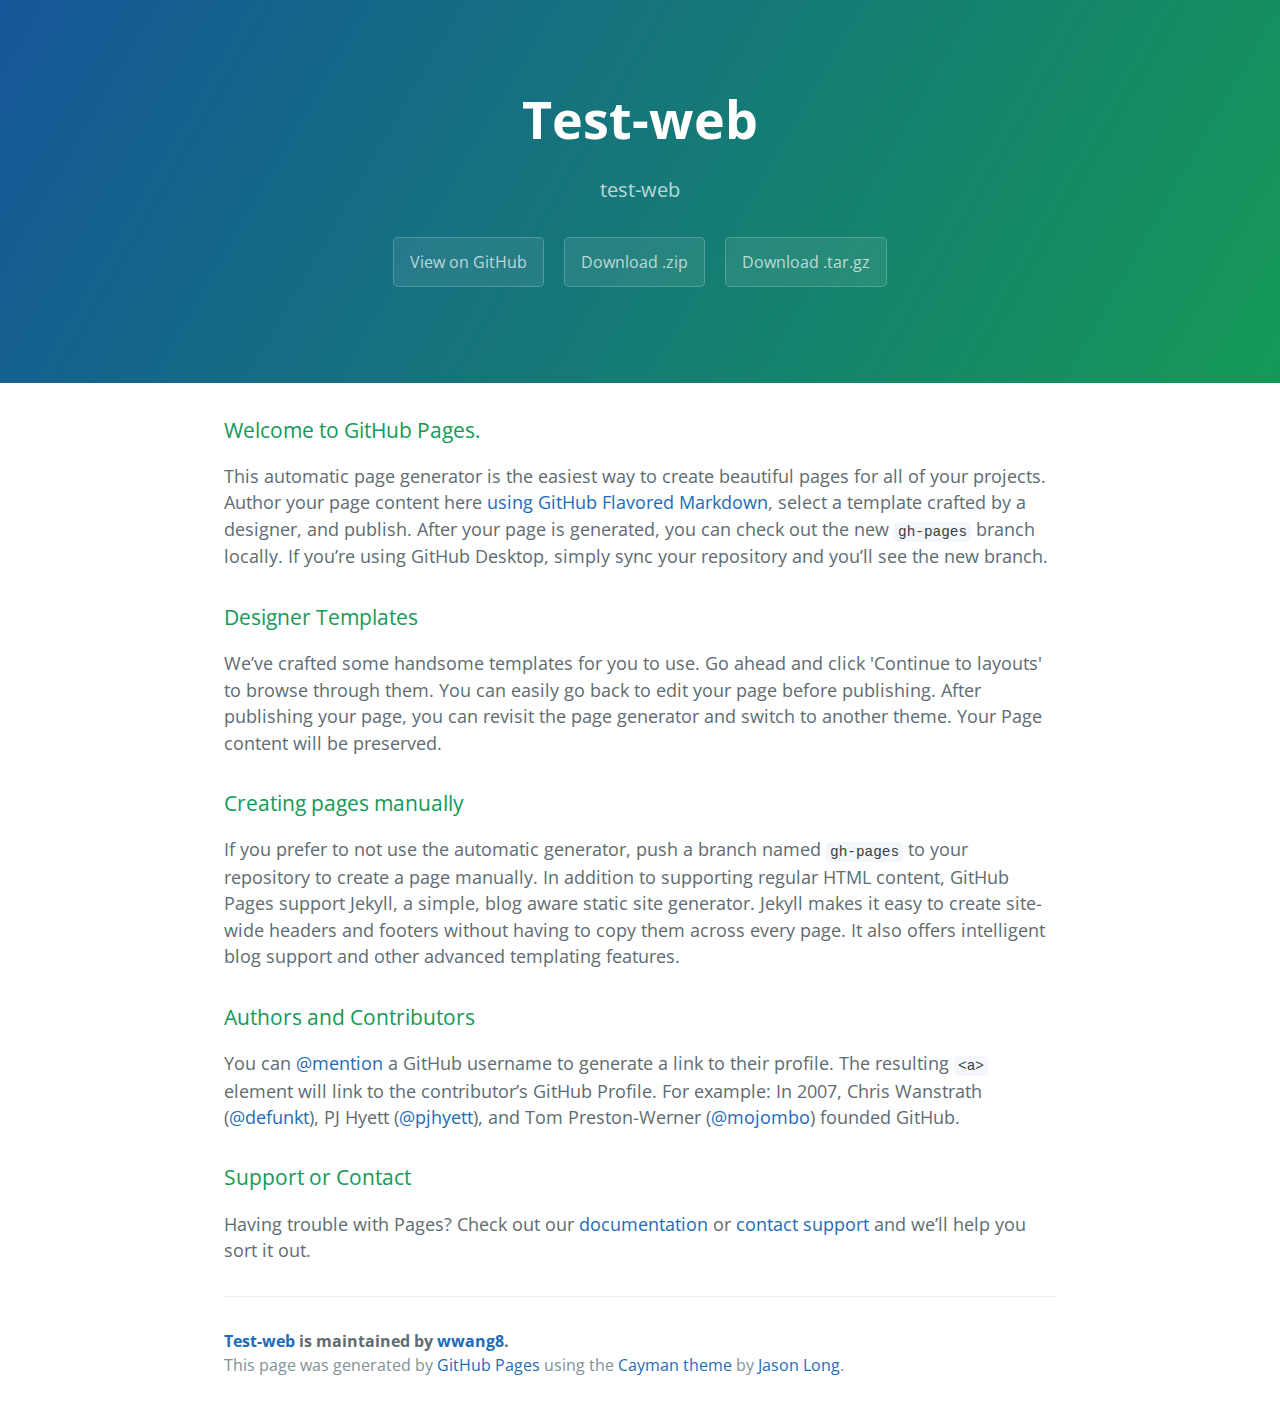
==== index.html @ a18593da "Create gh-pages branch via GitHub" ====
<!DOCTYPE html>
<html lang="en-us">
  <head>
    <meta charset="UTF-8">
    <title>Test-web by wwang8</title>
    <meta name="viewport" content="width=device-width, initial-scale=1">
    <link rel="stylesheet" type="text/css" href="stylesheets/normalize.css" media="screen">
    <link href='https://fonts.googleapis.com/css?family=Open+Sans:400,700' rel='stylesheet' type='text/css'>
    <link rel="stylesheet" type="text/css" href="stylesheets/stylesheet.css" media="screen">
    <link rel="stylesheet" type="text/css" href="stylesheets/github-light.css" media="screen">
  </head>
  <body>
    <section class="page-header">
      <h1 class="project-name">Test-web</h1>
      <h2 class="project-tagline">test-web</h2>
      <a href="https://github.com/wwang8/test-web" class="btn">View on GitHub</a>
      <a href="https://github.com/wwang8/test-web/zipball/master" class="btn">Download .zip</a>
      <a href="https://github.com/wwang8/test-web/tarball/master" class="btn">Download .tar.gz</a>
    </section>

    <section class="main-content">
      <h3>
<a id="welcome-to-github-pages" class="anchor" href="#welcome-to-github-pages" aria-hidden="true"><span aria-hidden="true" class="octicon octicon-link"></span></a>Welcome to GitHub Pages.</h3>

<p>This automatic page generator is the easiest way to create beautiful pages for all of your projects. Author your page content here <a href="https://guides.github.com/features/mastering-markdown/">using GitHub Flavored Markdown</a>, select a template crafted by a designer, and publish. After your page is generated, you can check out the new <code>gh-pages</code> branch locally. If you’re using GitHub Desktop, simply sync your repository and you’ll see the new branch.</p>

<h3>
<a id="designer-templates" class="anchor" href="#designer-templates" aria-hidden="true"><span aria-hidden="true" class="octicon octicon-link"></span></a>Designer Templates</h3>

<p>We’ve crafted some handsome templates for you to use. Go ahead and click 'Continue to layouts' to browse through them. You can easily go back to edit your page before publishing. After publishing your page, you can revisit the page generator and switch to another theme. Your Page content will be preserved.</p>

<h3>
<a id="creating-pages-manually" class="anchor" href="#creating-pages-manually" aria-hidden="true"><span aria-hidden="true" class="octicon octicon-link"></span></a>Creating pages manually</h3>

<p>If you prefer to not use the automatic generator, push a branch named <code>gh-pages</code> to your repository to create a page manually. In addition to supporting regular HTML content, GitHub Pages support Jekyll, a simple, blog aware static site generator. Jekyll makes it easy to create site-wide headers and footers without having to copy them across every page. It also offers intelligent blog support and other advanced templating features.</p>

<h3>
<a id="authors-and-contributors" class="anchor" href="#authors-and-contributors" aria-hidden="true"><span aria-hidden="true" class="octicon octicon-link"></span></a>Authors and Contributors</h3>

<p>You can <a href="https://help.github.com/articles/basic-writing-and-formatting-syntax/#mentioning-users-and-teams" class="user-mention">@mention</a> a GitHub username to generate a link to their profile. The resulting <code>&lt;a&gt;</code> element will link to the contributor’s GitHub Profile. For example: In 2007, Chris Wanstrath (<a href="https://github.com/defunkt" class="user-mention">@defunkt</a>), PJ Hyett (<a href="https://github.com/pjhyett" class="user-mention">@pjhyett</a>), and Tom Preston-Werner (<a href="https://github.com/mojombo" class="user-mention">@mojombo</a>) founded GitHub.</p>

<h3>
<a id="support-or-contact" class="anchor" href="#support-or-contact" aria-hidden="true"><span aria-hidden="true" class="octicon octicon-link"></span></a>Support or Contact</h3>

<p>Having trouble with Pages? Check out our <a href="https://help.github.com/pages">documentation</a> or <a href="https://github.com/contact">contact support</a> and we’ll help you sort it out.</p>

      <footer class="site-footer">
        <span class="site-footer-owner"><a href="https://github.com/wwang8/test-web">Test-web</a> is maintained by <a href="https://github.com/wwang8">wwang8</a>.</span>

        <span class="site-footer-credits">This page was generated by <a href="https://pages.github.com">GitHub Pages</a> using the <a href="https://github.com/jasonlong/cayman-theme">Cayman theme</a> by <a href="https://twitter.com/jasonlong">Jason Long</a>.</span>
      </footer>

    </section>

  
  </body>
</html>
---- stylesheets/stylesheet.css ----
* {
  box-sizing: border-box; }

body {
  padding: 0;
  margin: 0;
  font-family: "Open Sans", "Helvetica Neue", Helvetica, Arial, sans-serif;
  font-size: 16px;
  line-height: 1.5;
  color: #606c71; }

a {
  color: #1e6bb8;
  text-decoration: none; }
  a:hover {
    text-decoration: underline; }

.btn {
  display: inline-block;
  margin-bottom: 1rem;
  color: rgba(255, 255, 255, 0.7);
  background-color: rgba(255, 255, 255, 0.08);
  border-color: rgba(255, 255, 255, 0.2);
  border-style: solid;
  border-width: 1px;
  border-radius: 0.3rem;
  transition: color 0.2s, background-color 0.2s, border-color 0.2s; }
  .btn + .btn {
    margin-left: 1rem; }

.btn:hover {
  color: rgba(255, 255, 255, 0.8);
  text-decoration: none;
  background-color: rgba(255, 255, 255, 0.2);
  border-color: rgba(255, 255, 255, 0.3); }

@media screen and (min-width: 64em) {
  .btn {
    padding: 0.75rem 1rem; } }

@media screen and (min-width: 42em) and (max-width: 64em) {
  .btn {
    padding: 0.6rem 0.9rem;
    font-size: 0.9rem; } }

@media screen and (max-width: 42em) {
  .btn {
    display: block;
    width: 100%;
    padding: 0.75rem;
    font-size: 0.9rem; }
    .btn + .btn {
      margin-top: 1rem;
      margin-left: 0; } }

.page-header {
  color: #fff;
  text-align: center;
  background-color: #159957;
  background-image: linear-gradient(120deg, #155799, #159957); }

@media screen and (min-width: 64em) {
  .page-header {
    padding: 5rem 6rem; } }

@media screen and (min-width: 42em) and (max-width: 64em) {
  .page-header {
    padding: 3rem 4rem; } }

@media screen and (max-width: 42em) {
  .page-header {
    padding: 2rem 1rem; } }

.project-name {
  margin-top: 0;
  margin-bottom: 0.1rem; }

@media screen and (min-width: 64em) {
  .project-name {
    font-size: 3.25rem; } }

@media screen and (min-width: 42em) and (max-width: 64em) {
  .project-name {
    font-size: 2.25rem; } }

@media screen and (max-width: 42em) {
  .project-name {
    font-size: 1.75rem; } }

.project-tagline {
  margin-bottom: 2rem;
  font-weight: normal;
  opacity: 0.7; }

@media screen and (min-width: 64em) {
  .project-tagline {
    font-size: 1.25rem; } }

@media screen and (min-width: 42em) and (max-width: 64em) {
  .project-tagline {
    font-size: 1.15rem; } }

@media screen and (max-width: 42em) {
  .project-tagline {
    font-size: 1rem; } }

.main-content :first-child {
  margin-top: 0; }
.main-content img {
  max-width: 100%; }
.main-content h1, .main-content h2, .main-content h3, .main-content h4, .main-content h5, .main-content h6 {
  margin-top: 2rem;
  margin-bottom: 1rem;
  font-weight: normal;
  color: #159957; }
.main-content p {
  margin-bottom: 1em; }
.main-content code {
  padding: 2px 4px;
  font-family: Consolas, "Liberation Mono", Menlo, Courier, monospace;
  font-size: 0.9rem;
  color: #383e41;
  background-color: #f3f6fa;
  border-radius: 0.3rem; }
.main-content pre {
  padding: 0.8rem;
  margin-top: 0;
  margin-bottom: 1rem;
  font: 1rem Consolas, "Liberation Mono", Menlo, Courier, monospace;
  color: #567482;
  word-wrap: normal;
  background-color: #f3f6fa;
  border: solid 1px #dce6f0;
  border-radius: 0.3rem; }
  .main-content pre > code {
    padding: 0;
    margin: 0;
    font-size: 0.9rem;
    color: #567482;
    word-break: normal;
    white-space: pre;
    background: transparent;
    border: 0; }
.main-content .highlight {
  margin-bottom: 1rem; }
  .main-content .highlight pre {
    margin-bottom: 0;
    word-break: normal; }
.main-content .highlight pre, .main-content pre {
  padding: 0.8rem;
  overflow: auto;
  font-size: 0.9rem;
  line-height: 1.45;
  border-radius: 0.3rem; }
.main-content pre code, .main-content pre tt {
  display: inline;
  max-width: initial;
  padding: 0;
  margin: 0;
  overflow: initial;
  line-height: inherit;
  word-wrap: normal;
  background-color: transparent;
  border: 0; }
  .main-content pre code:before, .main-content pre code:after, .main-content pre tt:before, .main-content pre tt:after {
    content: normal; }
.main-content ul, .main-content ol {
  margin-top: 0; }
.main-content blockquote {
  padding: 0 1rem;
  margin-left: 0;
  color: #819198;
  border-left: 0.3rem solid #dce6f0; }
  .main-content blockquote > :first-child {
    margin-top: 0; }
  .main-content blockquote > :last-child {
    margin-bottom: 0; }
.main-content table {
  display: block;
  width: 100%;
  overflow: auto;
  word-break: normal;
  word-break: keep-all; }
  .main-content table th {
    font-weight: bold; }
  .main-content table th, .main-content table td {
    padding: 0.5rem 1rem;
    border: 1px solid #e9ebec; }
.main-content dl {
  padding: 0; }
  .main-content dl dt {
    padding: 0;
    margin-top: 1rem;
    font-size: 1rem;
    font-weight: bold; }
  .main-content dl dd {
    padding: 0;
    margin-bottom: 1rem; }
.main-content hr {
  height: 2px;
  padding: 0;
  margin: 1rem 0;
  background-color: #eff0f1;
  border: 0; }

@media screen and (min-width: 64em) {
  .main-content {
    max-width: 64rem;
    padding: 2rem 6rem;
    margin: 0 auto;
    font-size: 1.1rem; } }

@media screen and (min-width: 42em) and (max-width: 64em) {
  .main-content {
    padding: 2rem 4rem;
    font-size: 1.1rem; } }

@media screen and (max-width: 42em) {
  .main-content {
    padding: 2rem 1rem;
    font-size: 1rem; } }

.site-footer {
  padding-top: 2rem;
  margin-top: 2rem;
  border-top: solid 1px #eff0f1; }

.site-footer-owner {
  display: block;
  font-weight: bold; }

.site-footer-credits {
  color: #819198; }

@media screen and (min-width: 64em) {
  .site-footer {
    font-size: 1rem; } }

@media screen and (min-width: 42em) and (max-width: 64em) {
  .site-footer {
    font-size: 1rem; } }

@media screen and (max-width: 42em) {
  .site-footer {
    font-size: 0.9rem; } }
---- stylesheets/github-light.css ----
/*
The MIT License (MIT)

Copyright (c) 2015 GitHub, Inc.

Permission is hereby granted, free of charge, to any person obtaining a copy
of this software and associated documentation files (the "Software"), to deal
in the Software without restriction, including without limitation the rights
to use, copy, modify, merge, publish, distribute, sublicense, and/or sell
copies of the Software, and to permit persons to whom the Software is
furnished to do so, subject to the following conditions:

The above copyright notice and this permission notice shall be included in all
copies or substantial portions of the Software.

THE SOFTWARE IS PROVIDED "AS IS", WITHOUT WARRANTY OF ANY KIND, EXPRESS OR
IMPLIED, INCLUDING BUT NOT LIMITED TO THE WARRANTIES OF MERCHANTABILITY,
FITNESS FOR A PARTICULAR PURPOSE AND NONINFRINGEMENT. IN NO EVENT SHALL THE
AUTHORS OR COPYRIGHT HOLDERS BE LIABLE FOR ANY CLAIM, DAMAGES OR OTHER
LIABILITY, WHETHER IN AN ACTION OF CONTRACT, TORT OR OTHERWISE, ARISING FROM,
OUT OF OR IN CONNECTION WITH THE SOFTWARE OR THE USE OR OTHER DEALINGS IN THE
SOFTWARE.

*/

.pl-c /* comment */ {
  color: #969896;
}

.pl-c1      /* constant, markup.raw, meta.diff.header, meta.module-reference, meta.property-name, support, support.constant, support.variable, variable.other.constant */,
.pl-s .pl-v /* string variable */ {
  color: #0086b3;
}

.pl-e  /* entity */,
.pl-en /* entity.name */ {
  color: #795da3;
}

.pl-s .pl-s1 /* string source */,
.pl-smi      /* storage.modifier.import, storage.modifier.package, storage.type.java, variable.other, variable.parameter.function */ {
  color: #333;
}

.pl-ent /* entity.name.tag */ {
  color: #63a35c;
}

.pl-k /* keyword, storage, storage.type */ {
  color: #a71d5d;
}

.pl-pds              /* punctuation.definition.string, string.regexp.character-class */,
.pl-s                /* string */,
.pl-s .pl-pse .pl-s1 /* string punctuation.section.embedded source */,
.pl-sr               /* string.regexp */,
.pl-sr .pl-cce       /* string.regexp constant.character.escape */,
.pl-sr .pl-sra       /* string.regexp string.regexp.arbitrary-repitition */,
.pl-sr .pl-sre       /* string.regexp source.ruby.embedded */ {
  color: #183691;
}

.pl-v /* variable */ {
  color: #ed6a43;
}

.pl-id /* invalid.deprecated */ {
  color: #b52a1d;
}

.pl-ii /* invalid.illegal */ {
  background-color: #b52a1d;
  color: #f8f8f8;
}

.pl-sr .pl-cce /* string.regexp constant.character.escape */ {
  color: #63a35c;
  font-weight: bold;
}

.pl-ml /* markup.list */ {
  color: #693a17;
}

.pl-mh        /* markup.heading */,
.pl-mh .pl-en /* markup.heading entity.name */,
.pl-ms        /* meta.separator */ {
  color: #1d3e81;
  font-weight: bold;
}

.pl-mq /* markup.quote */ {
  color: #008080;
}

.pl-mi /* markup.italic */ {
  color: #333;
  font-style: italic;
}

.pl-mb /* markup.bold */ {
  color: #333;
  font-weight: bold;
}

.pl-md /* markup.deleted, meta.diff.header.from-file */ {
  background-color: #ffecec;
  color: #bd2c00;
}

.pl-mi1 /* markup.inserted, meta.diff.header.to-file */ {
  background-color: #eaffea;
  color: #55a532;
}

.pl-mdr /* meta.diff.range */ {
  color: #795da3;
  font-weight: bold;
}

.pl-mo /* meta.output */ {
  color: #1d3e81;
}
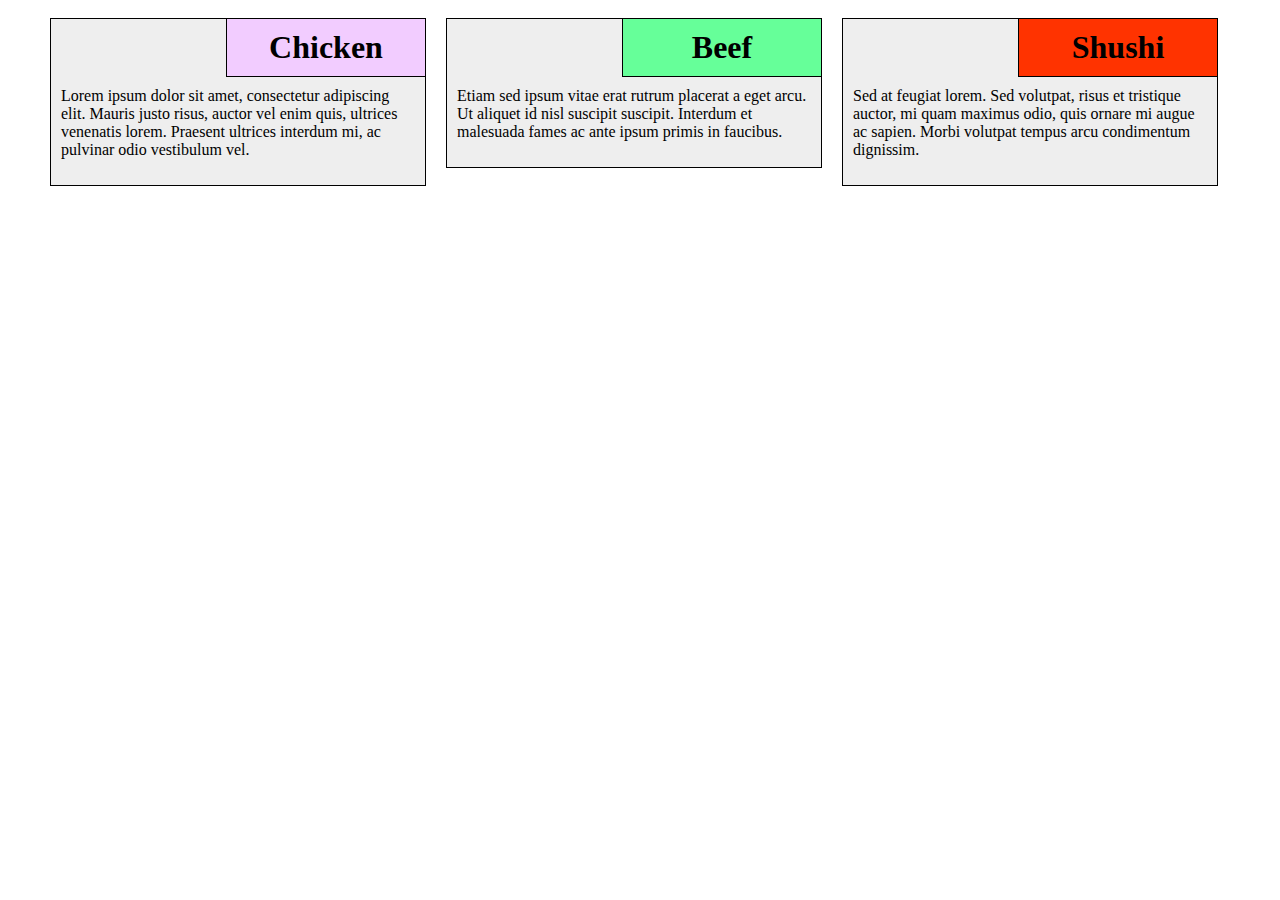
==== commit 157044e0: "deleted the original sample website and replaced with the module 2 site" ====
--- a/index.html
+++ b/index.html
@@ -1,57 +1,29 @@
 <!DOCTYPE html>
-<html lang="en-us">
-  <head>
-    <meta charset="UTF-8">
-    <title>Test-web by wwang8</title>
-    <meta name="viewport" content="width=device-width, initial-scale=1">
-    <link rel="stylesheet" type="text/css" href="stylesheets/normalize.css" media="screen">
-    <link href='https://fonts.googleapis.com/css?family=Open+Sans:400,700' rel='stylesheet' type='text/css'>
-    <link rel="stylesheet" type="text/css" href="stylesheets/stylesheet.css" media="screen">
-    <link rel="stylesheet" type="text/css" href="stylesheets/github-light.css" media="screen">
-  </head>
-  <body>
-    <section class="page-header">
-      <h1 class="project-name">Test-web</h1>
-      <h2 class="project-tagline">test-web</h2>
-      <a href="https://github.com/wwang8/test-web" class="btn">View on GitHub</a>
-      <a href="https://github.com/wwang8/test-web/zipball/master" class="btn">Download .zip</a>
-      <a href="https://github.com/wwang8/test-web/tarball/master" class="btn">Download .tar.gz</a>
-    </section>
-
-    <section class="main-content">
-      <h3>
-<a id="welcome-to-github-pages" class="anchor" href="#welcome-to-github-pages" aria-hidden="true"><span aria-hidden="true" class="octicon octicon-link"></span></a>Welcome to GitHub Pages.</h3>
-
-<p>This automatic page generator is the easiest way to create beautiful pages for all of your projects. Author your page content here <a href="https://guides.github.com/features/mastering-markdown/">using GitHub Flavored Markdown</a>, select a template crafted by a designer, and publish. After your page is generated, you can check out the new <code>gh-pages</code> branch locally. If you’re using GitHub Desktop, simply sync your repository and you’ll see the new branch.</p>
-
-<h3>
-<a id="designer-templates" class="anchor" href="#designer-templates" aria-hidden="true"><span aria-hidden="true" class="octicon octicon-link"></span></a>Designer Templates</h3>
-
-<p>We’ve crafted some handsome templates for you to use. Go ahead and click 'Continue to layouts' to browse through them. You can easily go back to edit your page before publishing. After publishing your page, you can revisit the page generator and switch to another theme. Your Page content will be preserved.</p>
-
-<h3>
-<a id="creating-pages-manually" class="anchor" href="#creating-pages-manually" aria-hidden="true"><span aria-hidden="true" class="octicon octicon-link"></span></a>Creating pages manually</h3>
-
-<p>If you prefer to not use the automatic generator, push a branch named <code>gh-pages</code> to your repository to create a page manually. In addition to supporting regular HTML content, GitHub Pages support Jekyll, a simple, blog aware static site generator. Jekyll makes it easy to create site-wide headers and footers without having to copy them across every page. It also offers intelligent blog support and other advanced templating features.</p>
-
-<h3>
-<a id="authors-and-contributors" class="anchor" href="#authors-and-contributors" aria-hidden="true"><span aria-hidden="true" class="octicon octicon-link"></span></a>Authors and Contributors</h3>
-
-<p>You can <a href="https://help.github.com/articles/basic-writing-and-formatting-syntax/#mentioning-users-and-teams" class="user-mention">@mention</a> a GitHub username to generate a link to their profile. The resulting <code>&lt;a&gt;</code> element will link to the contributor’s GitHub Profile. For example: In 2007, Chris Wanstrath (<a href="https://github.com/defunkt" class="user-mention">@defunkt</a>), PJ Hyett (<a href="https://github.com/pjhyett" class="user-mention">@pjhyett</a>), and Tom Preston-Werner (<a href="https://github.com/mojombo" class="user-mention">@mojombo</a>) founded GitHub.</p>
-
-<h3>
-<a id="support-or-contact" class="anchor" href="#support-or-contact" aria-hidden="true"><span aria-hidden="true" class="octicon octicon-link"></span></a>Support or Contact</h3>
-
-<p>Having trouble with Pages? Check out our <a href="https://help.github.com/pages">documentation</a> or <a href="https://github.com/contact">contact support</a> and we’ll help you sort it out.</p>
-
-      <footer class="site-footer">
-        <span class="site-footer-owner"><a href="https://github.com/wwang8/test-web">Test-web</a> is maintained by <a href="https://github.com/wwang8">wwang8</a>.</span>
-
-        <span class="site-footer-credits">This page was generated by <a href="https://pages.github.com">GitHub Pages</a> using the <a href="https://github.com/jasonlong/cayman-theme">Cayman theme</a> by <a href="https://twitter.com/jasonlong">Jason Long</a>.</span>
-      </footer>
-
-    </section>
-
-  
-  </body>
-</html>
+<html>
+<head>
+	<title>Module 2</title>
+	<link rel="stylesheet" type="text/css" href="style.css">
+</head>
+<body>
+	<div class="container">
+		<div class="col">
+			<h1 class="header-right" id="title-chicken">Chicken</h1>
+			<div class="section">
+				<p>Lorem ipsum dolor sit amet, consectetur adipiscing elit. Mauris justo risus, auctor vel enim quis, ultrices venenatis lorem. Praesent ultrices interdum mi, ac pulvinar odio vestibulum vel. </p>
+			</div>
+		</div>
+		<div class="col">
+			<h1 class="header-right" id="title-beef">Beef</h1>
+			<div class="section">
+				<p>Etiam sed ipsum vitae erat rutrum placerat a eget arcu. Ut aliquet id nisl suscipit suscipit. Interdum et malesuada fames ac ante ipsum primis in faucibus. </p>
+			</div>
+		</div>
+		<div class="col col-full">
+			<h1 class="header-right" id="title-shushi">Shushi</h1>
+			<div class="section">
+				<p>Sed at feugiat lorem. Sed volutpat, risus et tristique auctor, mi quam maximus odio, quis ornare mi augue ac sapien. Morbi volutpat tempus arcu condimentum dignissim.</p>
+			</div>
+		</div>
+	</div>
+<body>
+</html>--- a/style.css
+++ b/style.css
@@ -0,0 +1,55 @@
+*{
+	box-sizing: border-box;
+}
+p{
+	clear:both;
+	padding-top:10px;
+}
+h1 {
+	margin:0;
+}
+.container {
+	max-width: 1200px;
+	margin: auto;
+}
+.col {
+	float: left;
+	width: 33%;
+	padding:10px;
+}
+.section {
+	background:#eeeeee;
+	border: 1px solid black;
+	padding:10px;
+
+}
+.header-right {
+	float:right;
+	text-align:center;
+	clear:both;
+	border: 1px solid black;
+	width:200px;
+	padding:10px;
+}
+#title-chicken {
+	background: #f2ccff;
+}
+#title-beef {
+	background: #66ff99;
+}
+#title-shushi {
+	background: #ff3300;
+}
+@media (min-width: 768px) and (max-width: 991px) {
+    .col {
+		width: 50%;
+	}
+	.col-full {
+		width:100%;
+	}
+}
+@media (max-width: 767px) {
+  .col {
+		width: 100%;
+	}
+}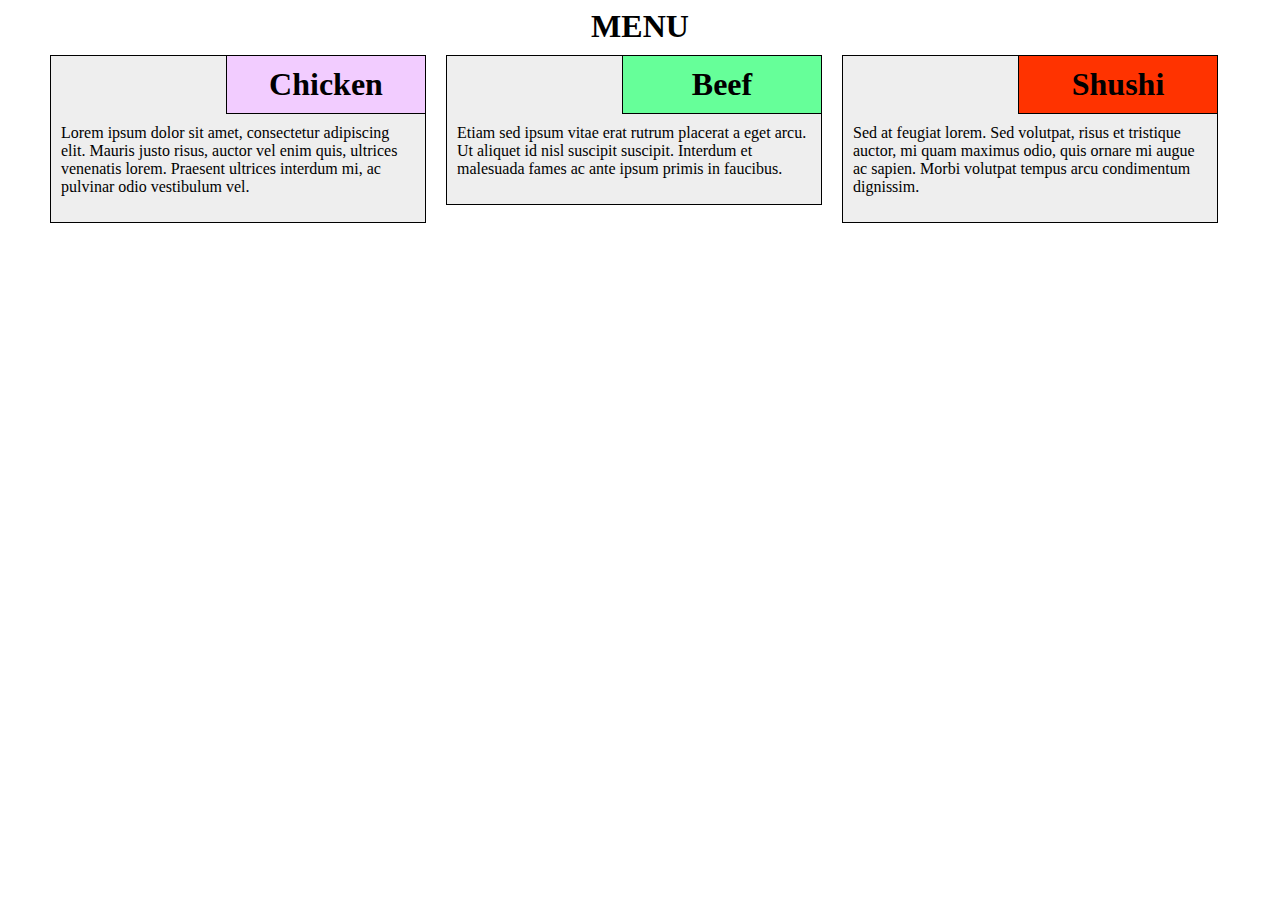
==== commit bcb24276: "added the menu title" ====
--- a/index.html
+++ b/index.html
@@ -6,6 +6,7 @@
 </head>
 <body>
 	<div class="container">
+		<h1 class="title">MENU</h1>
 		<div class="col">
 			<h1 class="header-right" id="title-chicken">Chicken</h1>
 			<div class="section">
--- a/style.css
+++ b/style.css
@@ -22,6 +22,9 @@
 	border: 1px solid black;
 	padding:10px;
 
+}
+h1.title{
+	text-align:center;
 }
 .header-right {
 	float:right;
